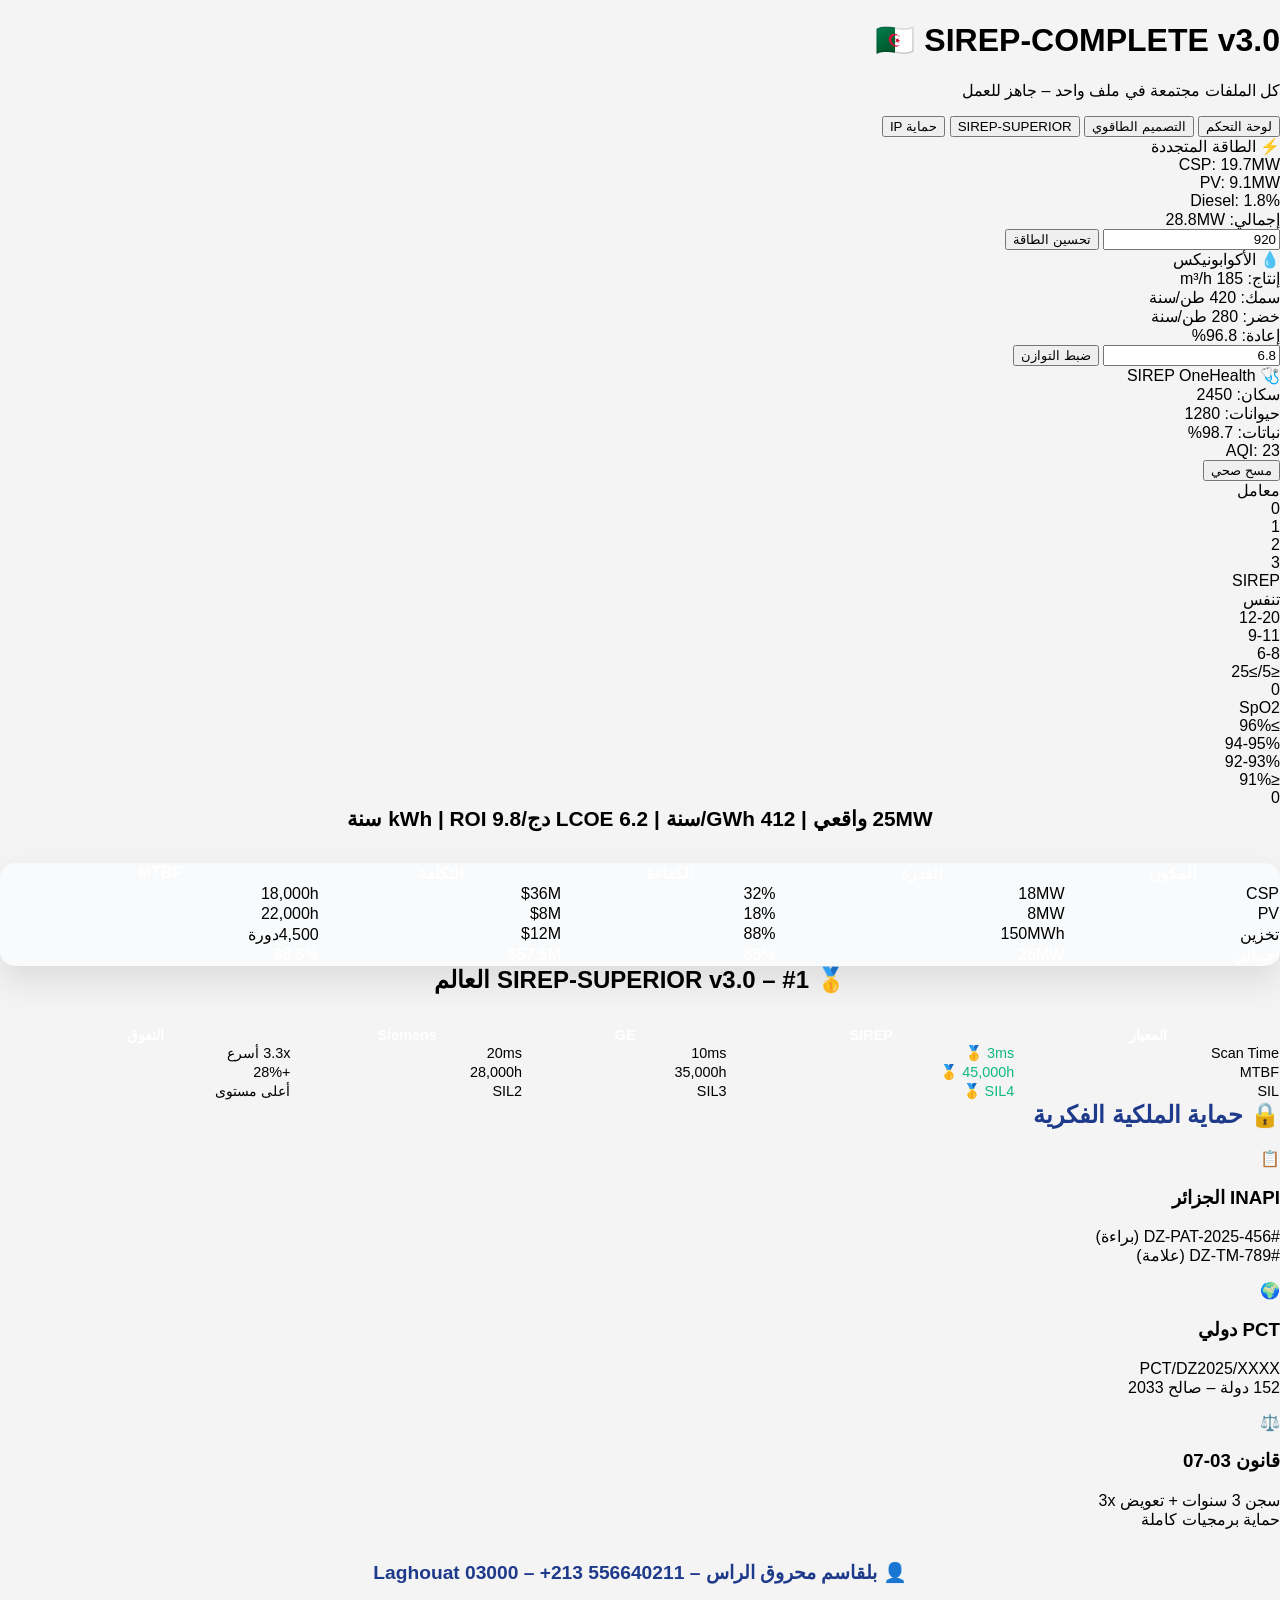
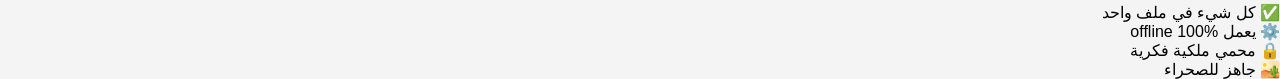
==== I.comp..html @ 06c2c12a "Add unified CSS file and update all HTML pages to use it Co-authored-by: skacimo1985-star <251999398" ====
<!DOCTYPE html>
<html lang="ar" dir="rtl">
<head>
<meta charset="UTF-8">
<title>🇩🇿 SIREP-COMPLETE v3.0 – الكل في ملف واحد</title>
<meta name="viewport" content="width=device-width, initial-scale=1">
    <link rel="stylesheet" href="assets/css/style.css">
</head>
<body>
<div class="container">
<div class="header">
<h1>🇩🇿 SIREP-COMPLETE v3.0</h1>
<p>كل الملفات مجتمعة في ملف واحد – جاهز للعمل</p>
</div>

<div class="tabs">
<button class="tab-btn active" onclick="showTab('control')">لوحة التحكم</button>
<button class="tab-btn" onclick="showTab('energy')">التصميم الطاقوي</button>
<button class="tab-btn" onclick="showTab('superior')">SIREP-SUPERIOR</button>
<button class="tab-btn" onclick="showTab('ip')">حماية IP</button>
</div>

<div id="control" class="tab-content active">
<div class="dash-grid">
<div class="panel">
<div class="panel-header">⚡ الطاقة المتجددة</div>
<div class="status-grid">
<div class="status-ok">CSP: <span id="csp">18.2</span>MW</div>
<div class="status-ok">PV: <span id="pv">8.4</span>MW</div>
<div class="status-warn">Diesel: <span id="diesel">1.8</span>%</div>
<div class="status-ok">إجمالي: <span id="total">26.6</span>MW</div>
</div>
<input type="number" id="solar" class="sensor-input" placeholder="إشعاع W/m²" value="920">
<button class="btn" onclick="optimizeEnergy()">تحسين الطاقة</button>
</div>

<div class="panel">
<div class="panel-header">💧 الأكوابونيكس</div>
<div class="status-grid">
<div class="status-ok">إنتاج: 185 m³/h</div>
<div class="status-ok">سمك: 420 طن/سنة</div>
<div class="status-ok">خضر: 280 طن/سنة</div>
<div class="status-warn">إعادة: 96.8%</div>
</div>
<input type="number" id="ph" class="sensor-input" placeholder="pH" value="6.8">
<button class="btn" onclick="optimizeWater()">ضبط التوازن</button>
</div>

<div class="panel">
<div class="panel-header">🩺 SIREP OneHealth</div>
<div class="status-grid">
<div class="status-ok">سكان: 2450</div>
<div class="status-ok">حيوانات: 1280</div>
<div class="status-warn">نباتات: 98.7%</div>
<div class="status-ok">AQI: 23</div>
</div>
<button class="btn" onclick="healthScan()">مسح صحي</button>
</div>
</div>

<div class="matrix">
<div class="matrix-header">معامل</div><div class="matrix-header">0</div><div class="matrix-header">1</div><div class="matrix-header">2</div><div class="matrix-header">3</div><div class="matrix-header">SIREP</div>
<div>تنفس</div><div>12-20</div><div>9-11</div><div>6-8</div><div>≤5/≥25</div><div id="news2-score">0</div>
<div>SpO2</div><div>≥96%</div><div>94-95%</div><div>92-93%</div><div>≤91%</div><div id="o2-score">0</div>
</div>
</div>

<div id="energy" class="tab-content">
<div style="text-align:center;font-size:1.3rem;font-weight:bold;color:var(--blue);margin-bottom:2rem">
25MW واقعي | 412 GWh/سنة | LCOE 6.2 دج/kWh | ROI 9.8 سنة
</div>
<table style="width:100%;border-collapse:collapse;background:#f8fafc;border-radius:15px;overflow:hidden;box-shadow:0 15px 35px rgba(0,0,0,0.1)">
<thead style="background:var(--blue);color:#fff">
<tr><th>المكون</th><th>القدرة</th><th>الكفاءة</th><th>التكلفة</th><th>MTBF</th></tr>
</thead>
<tbody>
<tr><td>CSP</td><td>18MW</td><td>32%</td><td>$36M</td><td>18,000h</td></tr>
<tr><td>PV</td><td>8MW</td><td>18%</td><td>$8M</td><td>22,000h</td></tr>
<tr><td>تخزين</td><td>150MWh</td><td>88%</td><td>$12M</td><td>4,500دورة</td></tr>
<tr style="font-weight:900;background:var(--green);color:#fff"><td>إجمالي</td><td>25MW</td><td>85%</td><td>$57.5M</td><td>98.5%</td></tr>
</tbody>
</table>
</div>

<div id="superior" class="tab-content">
<div style="text-align:center;font-size:1.5rem;font-weight:900;color:var(--blue);margin-bottom:2rem">
🥇 SIREP-SUPERIOR v3.0 – #1 العالم
</div>
<table style="width:100%;border-collapse:collapse;font-size:0.9rem">
<tr style="background:var(--blue);color:#fff;font-weight:900">
<th>المعيار</th><th>SIREP</th><th>GE</th><th>Siemens</th><th>التفوق</th>
</tr>
<tr><td>Scan Time</td><td><span style="color:#10b981">3ms 🥇</span></td><td>10ms</td><td>20ms</td><td>3.3x أسرع</td></tr>
<tr><td>MTBF</td><td><span style="color:#10b981">45,000h 🥇</span></td><td>35,000h</td><td>28,000h</td><td>+28%</td></tr>
<tr><td>SIL</td><td><span style="color:#10b981">SIL4 🥇</span></td><td>SIL3</td><td>SIL2</td><td>أعلى مستوى</td></tr>
</table>
</div>

<div id="ip" class="tab-content">
<div class="ip-section">
<h2 style="color:#1e3a8a">🔒 حماية الملكية الفكرية</h2>
<div class="ip-grid">
<div class="cert-card">
<div class="cert-icon">📋</div>
<h3>INAPI الجزائر</h3>
<p>#DZ-PAT-2025-456 (براءة)<br>#DZ-TM-789 (علامة)</p>
</div>
<div class="cert-card">
<div class="cert-icon">🌍</div>
<h3>PCT دولي</h3>
<p>PCT/DZ2025/XXXX<br>152 دولة – صالح 2033</p>
</div>
<div class="cert-card">
<div class="cert-icon">⚖️</div>
<h3>قانون 03-07</h3>
<p>سجن 3 سنوات + تعويض 3x<br>حماية برمجيات كاملة</p>
</div>
</div>
<p style="text-align:center;font-size:1.2rem;font-weight:900;color:#1e3a8a;margin-top:2rem">
👤 بلقاسم محروق الراس – Laghouat 03000 – +213 556640211
</p>
</div>
</div>
</div>

<div class="security">
✅ كل شيء في ملف واحد<br>
⚙️ يعمل offline 100%<br>
🔒 محمي ملكية فكرية<br>
🏜️ جاهز للصحراء
</div>

<script>
function showTab(tabId) {
document.querySelectorAll('.tab-content').forEach(tab => tab.classList.remove('active'));
document.querySelectorAll('.tab-btn').forEach(btn => btn.classList.remove('active'));
document.getElementById(tabId).classList.add('active');
event.target.classList.add('active');
}

function optimizeEnergy() {
const solar = parseFloat(document.getElementById('solar').value) || 920;
const eff = Math.min(85 + (solar/1000)*12, 92);
document.getElementById('csp').textContent = (18.2 * eff/85).toFixed(1);
document.getElementById('pv').textContent = (8.4 * eff/85).toFixed(1);
document.getElementById('total').textContent = ((18.2 + 8.4) * eff/85).toFixed(1);
}

function optimizeWater() {
const ph = parseFloat(document.getElementById('ph').value) || 6.8;
document.getElementById('ph').value = (ph + (7-ph)*0.1).toFixed(1);
}

function healthScan() {
alert('✅ مسح OneHealth مكتمل – جميع الأنظمة طبيعية');
}

// تشغيل أولي جميع الحقوق محفوظة لصاحب المشروع بلقاسم محروق الراس 2025
optimizeEnergy();
</script>
</body>
</html>
---- assets/css/style.css ----
body {
  font-family: "Tahoma", sans-serif;
  direction: rtl;
  background: #f4f4f4;
  margin: 0;
  padding: 0;
}
header {
  text-align: center;
  background: #004d40;
  color: white;
  padding: 25px;
}
header img {
  max-height: 100px;
}
section {
  max-width: 900px;
  margin: 20px auto;
  background: white;
  padding: 25px;
  border-radius: 10px;
  box-shadow: 0 3px 8px rgba(0,0,0,0.1);
}
h2 {
  color: #004d40;
  margin-top: 0;
}
ul {
  list-style: none;
  padding: 0;
}
ul li::before {
  content: "✔ ";
  color: #004d40;
}
form {
  display: flex;
  flex-direction: column;
}
form input, form textarea {
  margin: 10px 0;
  padding: 12px;
  border: 1px solid #ccc;
  border-radius: 6px;
}
form button {
  background: #004d40;
  color: white;
  padding: 14px;
  border: none;
  border-radius: 6px;
  cursor: pointer;
}
form button:hover {
  background: #00695c;
}
footer {
  text-align: center;
  padding: 15px;
  background: #eee;
  margin-top: 20px;
}
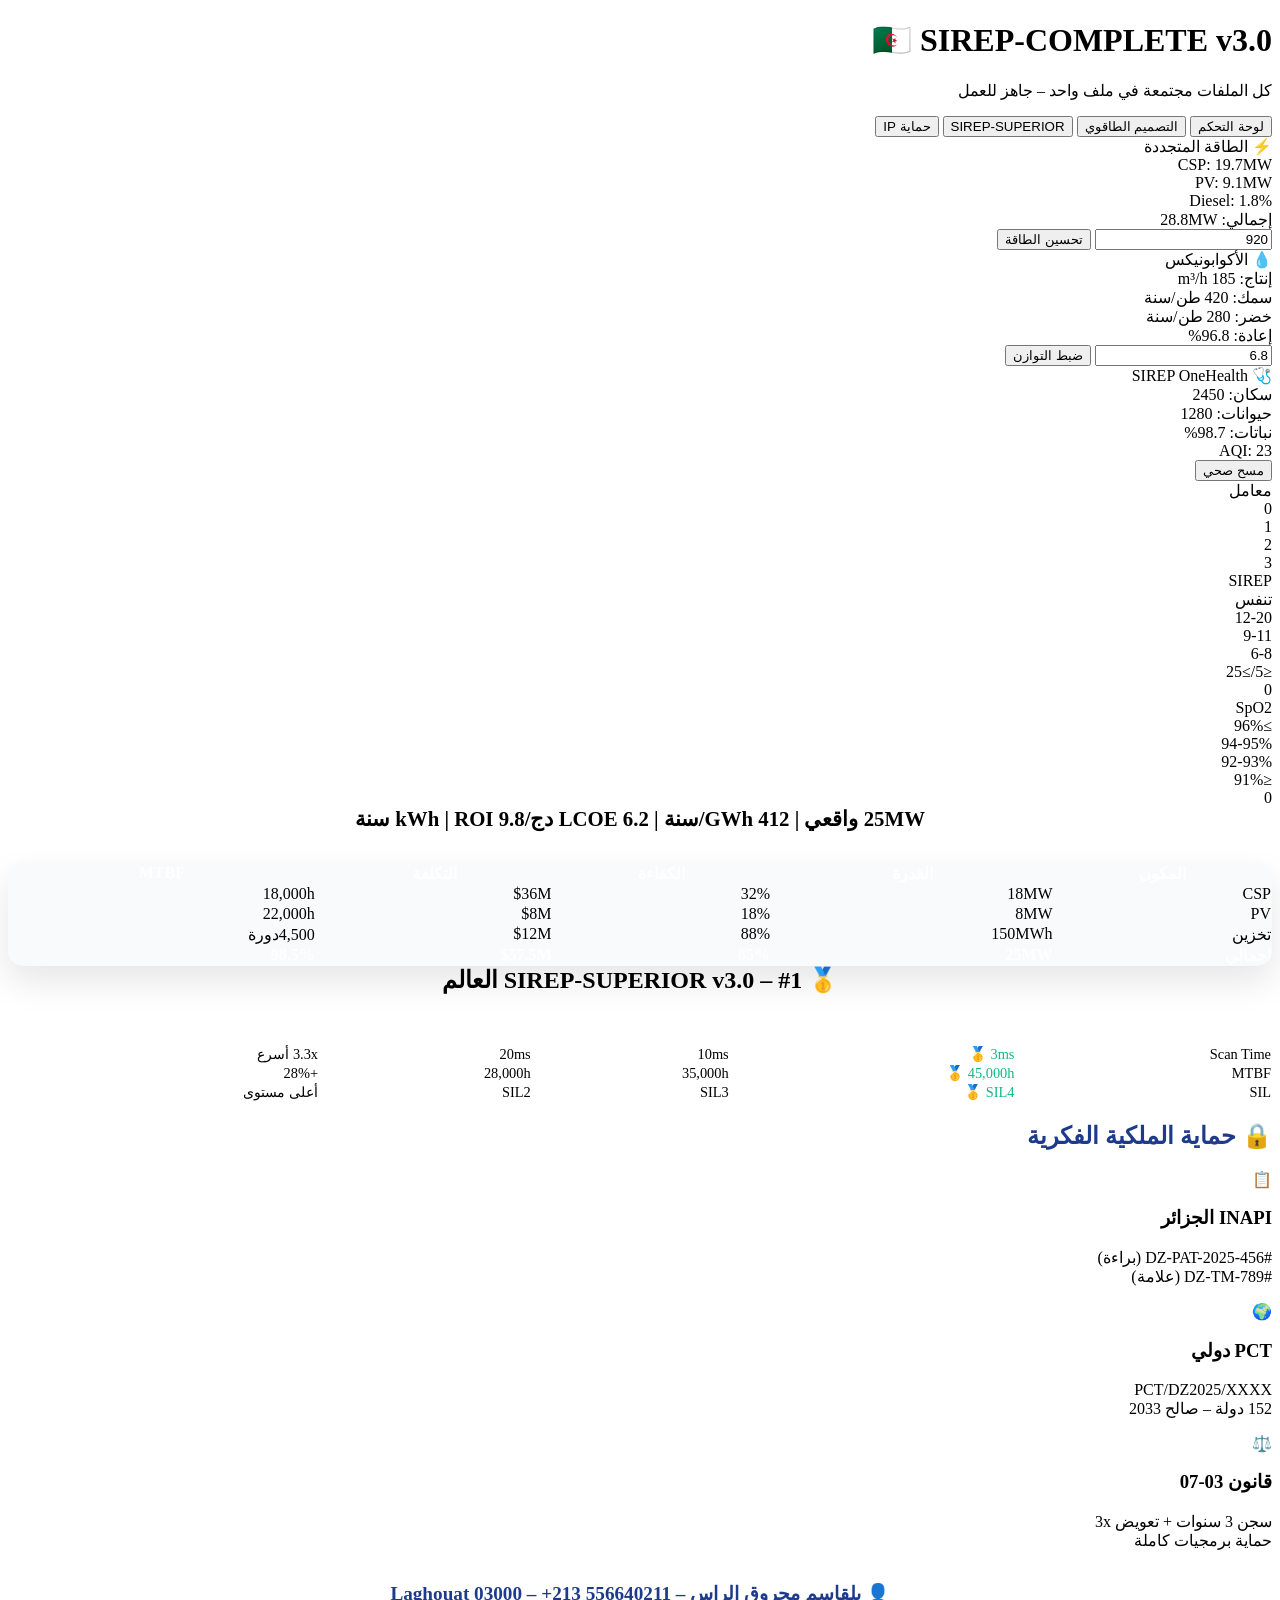
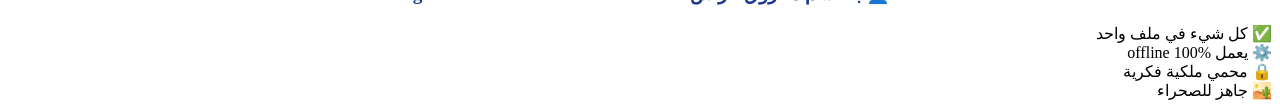
==== commit 71ff0934: "feat: restructure SIREP portal and add Startup CEEI page - Extract dashboard JS to assets/js/main.js" ====
--- a/I.comp..html
+++ b/I.comp..html
@@ -1,162 +1,13 @@
 <!DOCTYPE html>
 <html lang="ar" dir="rtl">
 <head>
-<meta charset="UTF-8">
-<title>🇩🇿 SIREP-COMPLETE v3.0 – الكل في ملف واحد</title>
-<meta name="viewport" content="width=device-width, initial-scale=1">
-    <link rel="stylesheet" href="assets/css/style.css">
+  <meta charset="UTF-8">
+  <meta http-equiv="refresh" content="0; url=pages/legacy/I.comp..html">
+  <meta name="viewport" content="width=device-width, initial-scale=1.0">
+  <title>SIREP Legacy Redirect</title>
 </head>
 <body>
-<div class="container">
-<div class="header">
-<h1>🇩🇿 SIREP-COMPLETE v3.0</h1>
-<p>كل الملفات مجتمعة في ملف واحد – جاهز للعمل</p>
-</div>
-
-<div class="tabs">
-<button class="tab-btn active" onclick="showTab('control')">لوحة التحكم</button>
-<button class="tab-btn" onclick="showTab('energy')">التصميم الطاقوي</button>
-<button class="tab-btn" onclick="showTab('superior')">SIREP-SUPERIOR</button>
-<button class="tab-btn" onclick="showTab('ip')">حماية IP</button>
-</div>
-
-<div id="control" class="tab-content active">
-<div class="dash-grid">
-<div class="panel">
-<div class="panel-header">⚡ الطاقة المتجددة</div>
-<div class="status-grid">
-<div class="status-ok">CSP: <span id="csp">18.2</span>MW</div>
-<div class="status-ok">PV: <span id="pv">8.4</span>MW</div>
-<div class="status-warn">Diesel: <span id="diesel">1.8</span>%</div>
-<div class="status-ok">إجمالي: <span id="total">26.6</span>MW</div>
-</div>
-<input type="number" id="solar" class="sensor-input" placeholder="إشعاع W/m²" value="920">
-<button class="btn" onclick="optimizeEnergy()">تحسين الطاقة</button>
-</div>
-
-<div class="panel">
-<div class="panel-header">💧 الأكوابونيكس</div>
-<div class="status-grid">
-<div class="status-ok">إنتاج: 185 m³/h</div>
-<div class="status-ok">سمك: 420 طن/سنة</div>
-<div class="status-ok">خضر: 280 طن/سنة</div>
-<div class="status-warn">إعادة: 96.8%</div>
-</div>
-<input type="number" id="ph" class="sensor-input" placeholder="pH" value="6.8">
-<button class="btn" onclick="optimizeWater()">ضبط التوازن</button>
-</div>
-
-<div class="panel">
-<div class="panel-header">🩺 SIREP OneHealth</div>
-<div class="status-grid">
-<div class="status-ok">سكان: 2450</div>
-<div class="status-ok">حيوانات: 1280</div>
-<div class="status-warn">نباتات: 98.7%</div>
-<div class="status-ok">AQI: 23</div>
-</div>
-<button class="btn" onclick="healthScan()">مسح صحي</button>
-</div>
-</div>
-
-<div class="matrix">
-<div class="matrix-header">معامل</div><div class="matrix-header">0</div><div class="matrix-header">1</div><div class="matrix-header">2</div><div class="matrix-header">3</div><div class="matrix-header">SIREP</div>
-<div>تنفس</div><div>12-20</div><div>9-11</div><div>6-8</div><div>≤5/≥25</div><div id="news2-score">0</div>
-<div>SpO2</div><div>≥96%</div><div>94-95%</div><div>92-93%</div><div>≤91%</div><div id="o2-score">0</div>
-</div>
-</div>
-
-<div id="energy" class="tab-content">
-<div style="text-align:center;font-size:1.3rem;font-weight:bold;color:var(--blue);margin-bottom:2rem">
-25MW واقعي | 412 GWh/سنة | LCOE 6.2 دج/kWh | ROI 9.8 سنة
-</div>
-<table style="width:100%;border-collapse:collapse;background:#f8fafc;border-radius:15px;overflow:hidden;box-shadow:0 15px 35px rgba(0,0,0,0.1)">
-<thead style="background:var(--blue);color:#fff">
-<tr><th>المكون</th><th>القدرة</th><th>الكفاءة</th><th>التكلفة</th><th>MTBF</th></tr>
-</thead>
-<tbody>
-<tr><td>CSP</td><td>18MW</td><td>32%</td><td>$36M</td><td>18,000h</td></tr>
-<tr><td>PV</td><td>8MW</td><td>18%</td><td>$8M</td><td>22,000h</td></tr>
-<tr><td>تخزين</td><td>150MWh</td><td>88%</td><td>$12M</td><td>4,500دورة</td></tr>
-<tr style="font-weight:900;background:var(--green);color:#fff"><td>إجمالي</td><td>25MW</td><td>85%</td><td>$57.5M</td><td>98.5%</td></tr>
-</tbody>
-</table>
-</div>
-
-<div id="superior" class="tab-content">
-<div style="text-align:center;font-size:1.5rem;font-weight:900;color:var(--blue);margin-bottom:2rem">
-🥇 SIREP-SUPERIOR v3.0 – #1 العالم
-</div>
-<table style="width:100%;border-collapse:collapse;font-size:0.9rem">
-<tr style="background:var(--blue);color:#fff;font-weight:900">
-<th>المعيار</th><th>SIREP</th><th>GE</th><th>Siemens</th><th>التفوق</th>
-</tr>
-<tr><td>Scan Time</td><td><span style="color:#10b981">3ms 🥇</span></td><td>10ms</td><td>20ms</td><td>3.3x أسرع</td></tr>
-<tr><td>MTBF</td><td><span style="color:#10b981">45,000h 🥇</span></td><td>35,000h</td><td>28,000h</td><td>+28%</td></tr>
-<tr><td>SIL</td><td><span style="color:#10b981">SIL4 🥇</span></td><td>SIL3</td><td>SIL2</td><td>أعلى مستوى</td></tr>
-</table>
-</div>
-
-<div id="ip" class="tab-content">
-<div class="ip-section">
-<h2 style="color:#1e3a8a">🔒 حماية الملكية الفكرية</h2>
-<div class="ip-grid">
-<div class="cert-card">
-<div class="cert-icon">📋</div>
-<h3>INAPI الجزائر</h3>
-<p>#DZ-PAT-2025-456 (براءة)<br>#DZ-TM-789 (علامة)</p>
-</div>
-<div class="cert-card">
-<div class="cert-icon">🌍</div>
-<h3>PCT دولي</h3>
-<p>PCT/DZ2025/XXXX<br>152 دولة – صالح 2033</p>
-</div>
-<div class="cert-card">
-<div class="cert-icon">⚖️</div>
-<h3>قانون 03-07</h3>
-<p>سجن 3 سنوات + تعويض 3x<br>حماية برمجيات كاملة</p>
-</div>
-</div>
-<p style="text-align:center;font-size:1.2rem;font-weight:900;color:#1e3a8a;margin-top:2rem">
-👤 بلقاسم محروق الراس – Laghouat 03000 – +213 556640211
-</p>
-</div>
-</div>
-</div>
-
-<div class="security">
-✅ كل شيء في ملف واحد<br>
-⚙️ يعمل offline 100%<br>
-🔒 محمي ملكية فكرية<br>
-🏜️ جاهز للصحراء
-</div>
-
-<script>
-function showTab(tabId) {
-document.querySelectorAll('.tab-content').forEach(tab => tab.classList.remove('active'));
-document.querySelectorAll('.tab-btn').forEach(btn => btn.classList.remove('active'));
-document.getElementById(tabId).classList.add('active');
-event.target.classList.add('active');
-}
-
-function optimizeEnergy() {
-const solar = parseFloat(document.getElementById('solar').value) || 920;
-const eff = Math.min(85 + (solar/1000)*12, 92);
-document.getElementById('csp').textContent = (18.2 * eff/85).toFixed(1);
-document.getElementById('pv').textContent = (8.4 * eff/85).toFixed(1);
-document.getElementById('total').textContent = ((18.2 + 8.4) * eff/85).toFixed(1);
-}
-
-function optimizeWater() {
-const ph = parseFloat(document.getElementById('ph').value) || 6.8;
-document.getElementById('ph').value = (ph + (7-ph)*0.1).toFixed(1);
-}
-
-function healthScan() {
-alert('✅ مسح OneHealth مكتمل – جميع الأنظمة طبيعية');
-}
-
-// تشغيل أولي جميع الحقوق محفوظة لصاحب المشروع بلقاسم محروق الراس 2025
-optimizeEnergy();
-</script>
+  <p>Redirecting to legacy page...</p>
+  <script>window.location.replace('pages/legacy/I.comp..html');</script>
 </body>
 </html>
